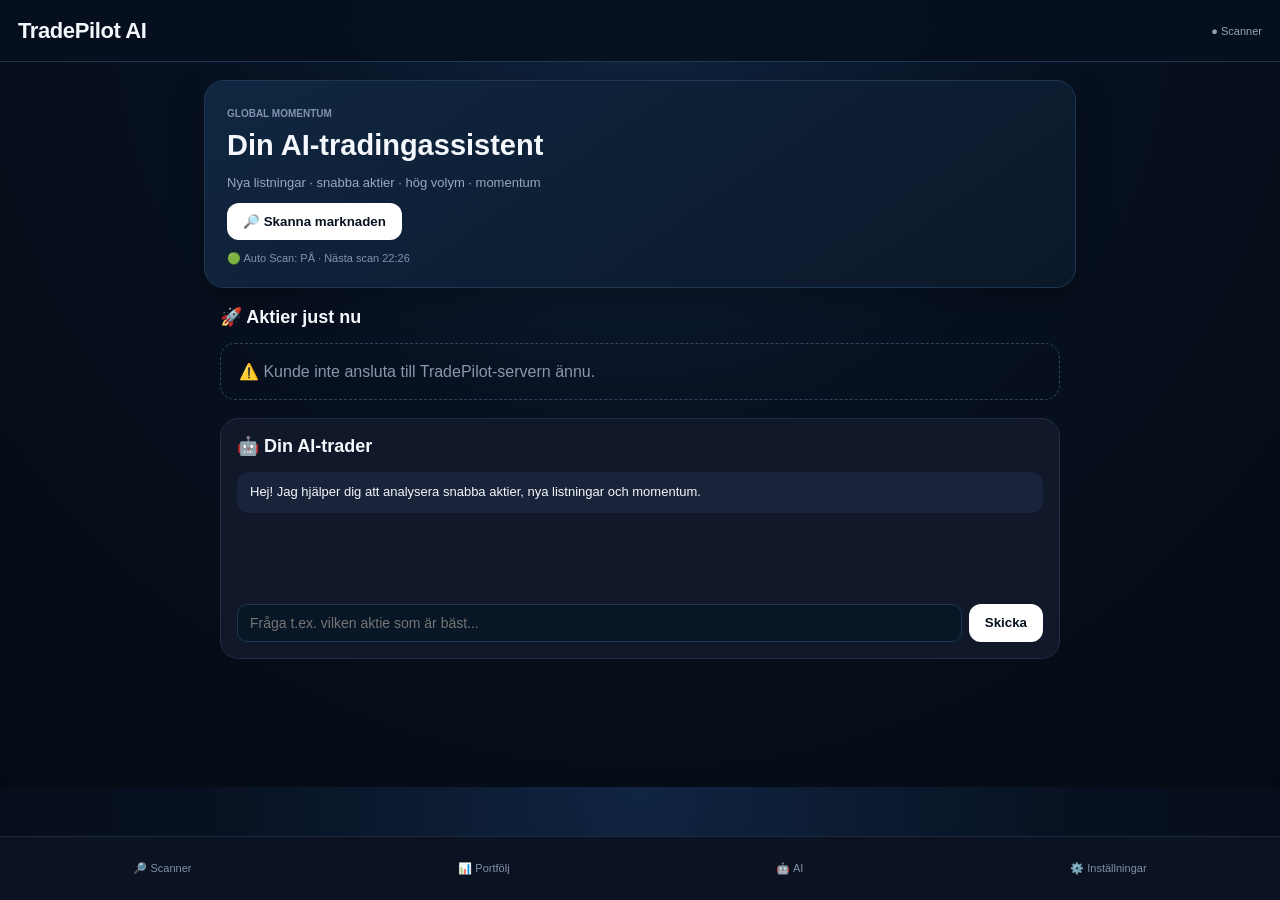
==== frontend/index.html @ dfb7c8f0 "Update index.html" ====
<!doctype html>
<html lang="sv">
<head>
<meta charset="utf-8">
<meta name="viewport" content="width=device-width,initial-scale=1">
<meta name="theme-color" content="#07101f">
<title>TradePilot AI</title>

<style>
*{box-sizing:border-box}

body{
 margin:0;
 background:#070b16;
 color:#eef2ff;
 font-family:-apple-system,BlinkMacSystemFont,"Segoe UI",sans-serif;
 padding-bottom:70px
}

header{
 height:62px;
 padding:0 18px;
 background:#0b1222;
 border-bottom:1px solid #1c2940;
 display:flex;
 justify-content:space-between;
 align-items:center;
 position:sticky;
 top:0;
 z-index:5
}

header b{font-size:20px}
.status{font-size:11px;color:#4ade80}

main{
 max-width:760px;
 margin:auto
}

.hero{
 margin:16px;
 padding:22px;
 border:1px solid #202d47;
 border-radius:20px;
 background:linear-gradient(135deg,#111b31,#0c1426)
}

.hero small{
 color:#8292b1;
 font-size:10px;
 font-weight:800
}

.hero h1{
 font-size:29px;
 margin:8px 0
}

.hero p{
 color:#9ba8bf;
 font-size:13px
}

button{
 border:0;
 border-radius:11px;
 padding:11px 15px;
 font-weight:800;
 cursor:pointer
}

.scan{
 background:white;
 color:#07101f
}

h2{
 font-size:18px;
 padding:0 16px
}

.card{
 margin:10px 16px;
 padding:16px;
 border:1px solid #202d47;
 border-radius:17px;
 background:#10182a
}

.top{
 display:flex;
 justify-content:space-between
}

.ticker{
 font-size:18px;
 font-weight:900
}

.company{
 color:#8290a8;
 font-size:11px;
 margin-top:3px
}

.gain{
 color:#4ade80;
 font-weight:900
}

.metrics{
 display:grid;
 grid-template-columns:repeat(3,1fr);
 gap:7px;
 margin-top:13px
}

.metric{
 background:#090f1d;
 padding:9px;
 border-radius:9px;
 font-size:11px
}

.metric small{
 display:block;
 color:#71809b;
 font-size:9px
}

.chat{
 margin:18px 16px;
 padding:16px;
 border:1px solid #202d47;
 border-radius:18px;
 background:#10182a
}

.chat h2{
 padding:0;
 margin-top:0
}

.messages{
 min-height:120px
}

.msg{
 padding:11px 13px;
 border-radius:12px;
 background:#19243a;
 margin:8px 0;
 font-size:13px;
 line-height:1.45
}

.user{
 background:#eef2ff;
 color:#07101f;
 margin-left:15%
}

form{
 display:flex;
 gap:7px;
 margin-top:12px
}

input{
 flex:1;
 min-width:0;
 background:#080f1d;
 border:1px solid #293650;
 color:white;
 border-radius:10px;
 padding:12px;
 font-size:14px
}

.send{
 background:white;
 color:#07101f
}

.empty{
 padding:18px;
 margin:0 16px;
 border:1px dashed #33425f;
 border-radius:15px;
 color:#8996ad
}

nav{
 position:fixed;
 bottom:0;
 left:0;
 right:0;
 height:64px;
 background:#0b1222;
 border-top:1px solid #1c2940;
 display:flex;
 justify-content:space-around;
 align-items:center;
 color:#8390a8;
 font-size:11px
}
/* ===== TradePilot AI – ny enkel design ===== */

:root{
  --bg:#07101f;
  --card:#0d1b2d;
  --card2:#10233a;
  --border:#1d3855;
  --text:#f4f7fb;
  --muted:#91a4ba;
  --green:#25d366;
  --yellow:#f5c542;
  --red:#ff5c5c;
  --blue:#4da3ff;
}

body{
  background:
    radial-gradient(circle at top,#102542 0,#07101f 45%,#050b14 100%);
  color:var(--text);
  font-family:-apple-system,BlinkMacSystemFont,"Segoe UI",sans-serif;
}

main{
  max-width:900px;
  padding:0 14px 40px;
}

header{
  background:rgba(7,16,31,.96);
  border-bottom:1px solid var(--border);
  backdrop-filter:blur(12px);
}

header b{
  font-size:22px;
  letter-spacing:-.4px;
}

.hero{
  background:linear-gradient(145deg,#102640,#0b1829);
  border:1px solid var(--border);
  border-radius:20px;
  padding:22px;
  margin:18px 0;
  box-shadow:0 12px 35px rgba(0,0,0,.25);
}

button{
  border:0;
  border-radius:12px;
  padding:11px 16px;
  font-weight:700;
  cursor:pointer;
}

button:hover{
  transform:translateY(-1px);
  filter:brightness(1.08);
}

.card,
.stock,
.result,
.item,
.scan-card{
  background:linear-gradient(145deg,var(--card),#091625);
  border:1px solid var(--border);
  border-radius:16px;
  padding:16px;
  margin:10px 0;
  box-shadow:0 8px 24px rgba(0,0,0,.18);
}

.grid{
  gap:12px;
}

.badge,
.signal{
  display:inline-flex;
  align-items:center;
  justify-content:center;
  border-radius:999px;
  padding:6px 11px;
  font-size:13px;
  font-weight:800;
}

.buy,
.signal.buy{
  color:#07150c;
  background:var(--green);
}

.wait,
.signal.wait{
  color:#211900;
  background:var(--yellow);
}

.avoid,
.signal.avoid{
  color:#fff;
  background:var(--red);
}

.price{
  font-size:25px;
  font-weight:800;
}

.muted,
.small,
.status{
  color:var(--muted);
}

input,
textarea,
select{
  background:#091625;
  color:var(--text);
  border:1px solid var(--border);
  border-radius:10px;
  padding:10px 12px;
}

table{
  width:100%;
  border-collapse:separate;
  border-spacing:0 7px;
}

td,th{
  padding:10px;
}

th{
  color:var(--muted);
  font-size:12px;
  text-transform:uppercase;
}

@media(max-width:600px){
  body{
    font-size:14px;
  }

  main{
    padding:0 10px 30px;
  }

  .hero{
    padding:16px;
    border-radius:16px;
  }

  .card,
  .stock,
  .result,
  .item,
  .scan-card{
    padding:13px;
  }

  header{
    padding-left:12px;
    padding-right:12px;
  }

  header b{
    font-size:18px;
  }

  button{
    width:auto;
    min-height:42px;
  }

  table{
    font-size:13px;
  }
}
</style>
</head>

<body>

<header>
 <b>TradePilot AI</b>
 <span class="status" id="status">● Scanner</span>
</header>

<main>

<section class="hero">

<small>GLOBAL MOMENTUM</small>

<h1>Din AI-tradingassistent</h1>

<p>
Nya listningar · snabba aktier · hög volym · momentum
</p>

<button class="scan" onclick="scan()">
 🔎 Skanna marknaden
</button>
 
<div id="autoScanStatus" style="margin-top:12px;font-size:11px;color:#8292b1">
🔄 Auto Scan: PÅ · Startar...
</div>
 
</section>

<h2>🚀 Aktier just nu</h2>

<div id="results">
 <div class="empty">
 Tryck på "Skanna marknaden" för att hämta aktuella kandidater.
 </div>
</div>

<section class="chat">

<h2>🤖 Din AI-trader</h2>

<div class="messages" id="messages">

<div class="msg">
Hej! Jag hjälper dig att analysera snabba aktier,
nya listningar och momentum.
</div>

</div>

<form onsubmit="sendMessage(event)">

<input
 id="input"
 placeholder="Fråga t.ex. vilken aktie som är bäst..."
>

<button class="send">
Skicka
</button>

</form>

</section>

</main>

<nav>
 <span>🔎 Scanner</span>
 <span>📊 Portfölj</span>
 <span>🤖 AI</span>
 <span>⚙️ Inställningar</span>
</nav>

<script>

const API =
 localStorage.getItem("tradepilot_api") ||
 "https://tradepilot-ai-uykw.onrender.com";

async function scan(){

 const results =
 document.getElementById("results");

 results.innerHTML =
 '<div class="empty">🔎 Skannar marknaden...</div>';

 try{

  const response =
   await fetch(API + "/api/scan");

  const data =
   await response.json();

  if(!data.results ||
     data.results.length === 0){

   results.innerHTML =
    '<div class="empty">' +
    'Inga aktier mellan +5 och +30 % hittades just nu.' +
    '</div>';

   return;
  }

  results.innerHTML =
   data.results.map(stock => `

   <article class="card">

    <div class="top">

     <div>

      <div class="ticker">
       ${stock.symbol}
      </div>

      <div class="company">
       Pris ${stock.price}
      </div>

     </div>

     <div class="gain">
      +${stock.change_pct}%
     </div>

    </div>

    <div class="metrics">

     <div class="metric">
      <small>VOLYM</small>
      ${stock.volume}
     </div>

     <div class="metric">
      <small>RÖRELSE</small>
      +${stock.change_pct}%
     </div>

     <div class="metric">
      <small>STATUS</small>
      MOMENTUM
     </div>

    </div>

   </article>

   `).join("");

 }catch(error){

  results.innerHTML =
   '<div class="empty">' +
   '⚠️ Kunde inte ansluta till TradePilot-servern ännu.' +
   '</div>';

 }

}


async function sendMessage(event){

 event.preventDefault();

 const input =
  document.getElementById("input");

 const text =
  input.value.trim();

 if(!text)return;

 const messages =
  document.getElementById("messages");

 messages.innerHTML +=
  `<div class="msg user">${text}</div>`;

 input.value="";

 try{

  const response =
   await fetch(API + "/api/chat",{

    method:"POST",

    headers:{
     "Content-Type":"application/json"
    },

    body:JSON.stringify({
     message:text
    })

   });

  const data =
   await response.json();

  messages.innerHTML +=
   `<div class="msg">${data.answer}</div>`;

 }catch(error){

  messages.innerHTML +=
   `<div class="msg">
    TradePilot-servern är inte ansluten ännu.
   </div>`;

 }

}
 // Automatisk scanning var 3:e minut
let autoScanning = false;

async function autoScan() {
    if (autoScanning) return;

    autoScanning = true;

    const status = document.getElementById("autoScanStatus");

    if (status) {
        status.textContent = "🔄 Auto Scan: skannar...";
    }

    try {
        await scan();

        const nextScan =
            new Date(Date.now() + 180000);

        if (status) {
            status.textContent =
                "🟢 Auto Scan: PÅ · Nästa scan " +
                nextScan.toLocaleTimeString("sv-SE", {
                    hour: "2-digit",
                    minute: "2-digit"
                });
        }

    } catch (error) {
        if (status) {
            status.textContent =
                "⚠️ Auto Scan kunde inte genomföras";
        }
    } finally {
        autoScanning = false;
    }
}

// Starta direkt när appen öppnas
autoScan();

// Kör sedan var 3:e minut
setInterval(autoScan, 180000);

</script>

</body>
</html>
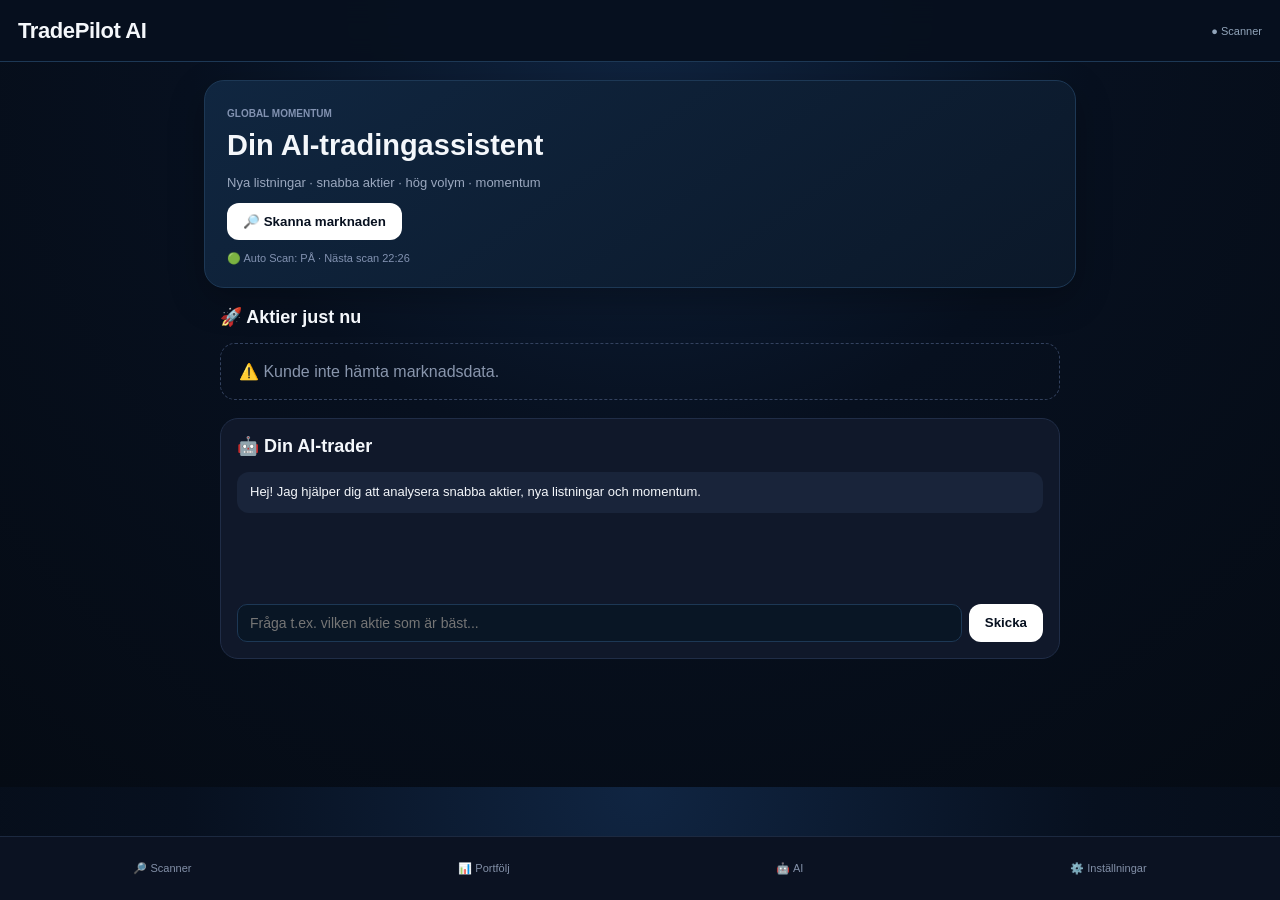
==== commit 1b868cf7: "Update index.html" ====
--- a/frontend/index.html
+++ b/frontend/index.html
@@ -470,93 +470,121 @@
 const API =
  localStorage.getItem("tradepilot_api") ||
  "https://tradepilot-ai-uykw.onrender.com";
-
+ 
 async function scan(){
-
- const results =
- document.getElementById("results");
-
- results.innerHTML =
- '<div class="empty">🔎 Skannar marknaden...</div>';
-
- try{
-
-  const response =
-   await fetch(API + "/api/scan");
-
-  const data =
-   await response.json();
-
-  if(!data.results ||
-     data.results.length === 0){
-
-   results.innerHTML =
-    '<div class="empty">' +
-    'Inga aktier mellan +5 och +30 % hittades just nu.' +
-    '</div>';
-
-   return;
-  }
+  const results = document.getElementById("results");
 
   results.innerHTML =
-   data.results.map(stock => `
-
-   <article class="card">
-
-    <div class="top">
-
-     <div>
-
-      <div class="ticker">
-       ${stock.symbol}
-      </div>
-
-      <div class="company">
-       Pris ${stock.price}
-      </div>
-
-     </div>
-
-     <div class="gain">
-      +${stock.change_pct}%
-     </div>
-
-    </div>
-
-    <div class="metrics">
-
-     <div class="metric">
-      <small>VOLYM</small>
-      ${stock.volume}
-     </div>
-
-     <div class="metric">
-      <small>RÖRELSE</small>
-      +${stock.change_pct}%
-     </div>
-
-     <div class="metric">
-      <small>STATUS</small>
-      MOMENTUM
-     </div>
-
-    </div>
-
-   </article>
-
-   `).join("");
-
- }catch(error){
-
-  results.innerHTML =
-   '<div class="empty">' +
-   '⚠️ Kunde inte ansluta till TradePilot-servern ännu.' +
-   '</div>';
-
- }
-
-}
-
+    '<div class="empty">🔎 Skannar marknaden...</div>';
+
+  try{
+    const response = await fetch(API + "/api/scan");
+    const data = await response.json();
+
+    if(!data.results || data.results.length === 0){
+      results.innerHTML =
+        '<div class="empty">📊 Inga tydliga kandidater hittades just nu.</div>';
+      return;
+    }
+
+    results.innerHTML = data.results.map(stock => {
+
+      const score = Number(stock.score || 0);
+      const price = Number(stock.price || 0);
+      const change = Number(stock.change_pct || 0);
+      const volume = Number(stock.volume || 0);
+
+      const signal = stock.signal || "AVVAKTA";
+
+      let signalClass = "wait";
+      let signalIcon = "🟡";
+
+      if(signal === "KÖP"){
+        signalClass = "buy";
+        signalIcon = "🟢";
+      }else if(signal === "UNDVIK"){
+        signalClass = "avoid";
+        signalIcon = "🔴";
+      }
+
+      const low = stock.buy_zone?.low;
+      const high = stock.buy_zone?.high;
+      const target = stock.target;
+      const stop = stock.stop_loss;
+
+      return `
+        <article class="stock-card">
+
+          <div class="stock-header">
+            <div>
+              <div class="ticker">${stock.symbol}</div>
+              <div class="stock-price">
+                ${price.toFixed(2)} $
+              </div>
+            </div>
+
+            <div class="signal ${signalClass}">
+              ${signalIcon} ${signal}
+            </div>
+          </div>
+
+          <div class="score-row">
+            <span>AI Score</span>
+            <strong>${score}/100</strong>
+          </div>
+
+          <div class="change-row">
+            <span>Förändring</span>
+            <strong class="${change >= 0 ? "positive" : "negative"}">
+              ${change >= 0 ? "+" : ""}${change.toFixed(2)}%
+            </strong>
+          </div>
+
+          <div class="stock-details">
+
+            <div>
+              <small>📈 Volym</small>
+              <strong>${volume.toLocaleString("sv-SE")}</strong>
+            </div>
+
+            <div>
+              <small>🟢 Köpzon</small>
+              <strong>
+                ${low != null && high != null
+                  ? `${Number(low).toFixed(2)} – ${Number(high).toFixed(2)} $`
+                  : "–"}
+              </strong>
+            </div>
+
+            <div>
+              <small>🎯 Target</small>
+              <strong>
+                ${target != null ? Number(target).toFixed(2) + " $" : "–"}
+              </strong>
+            </div>
+
+            <div>
+              <small>🛑 Stop-loss</small>
+              <strong>
+                ${stop != null ? Number(stop).toFixed(2) + " $" : "–"}
+              </strong>
+            </div>
+
+          </div>
+          
+        </article>
+      `;
+
+    }).join("");
+
+  }catch(error){
+
+    results.innerHTML =
+      '<div class="empty">⚠️ Kunde inte hämta marknadsdata.</div>';
+
+    console.error(error);
+  }
+}
 
 async function sendMessage(event){
 
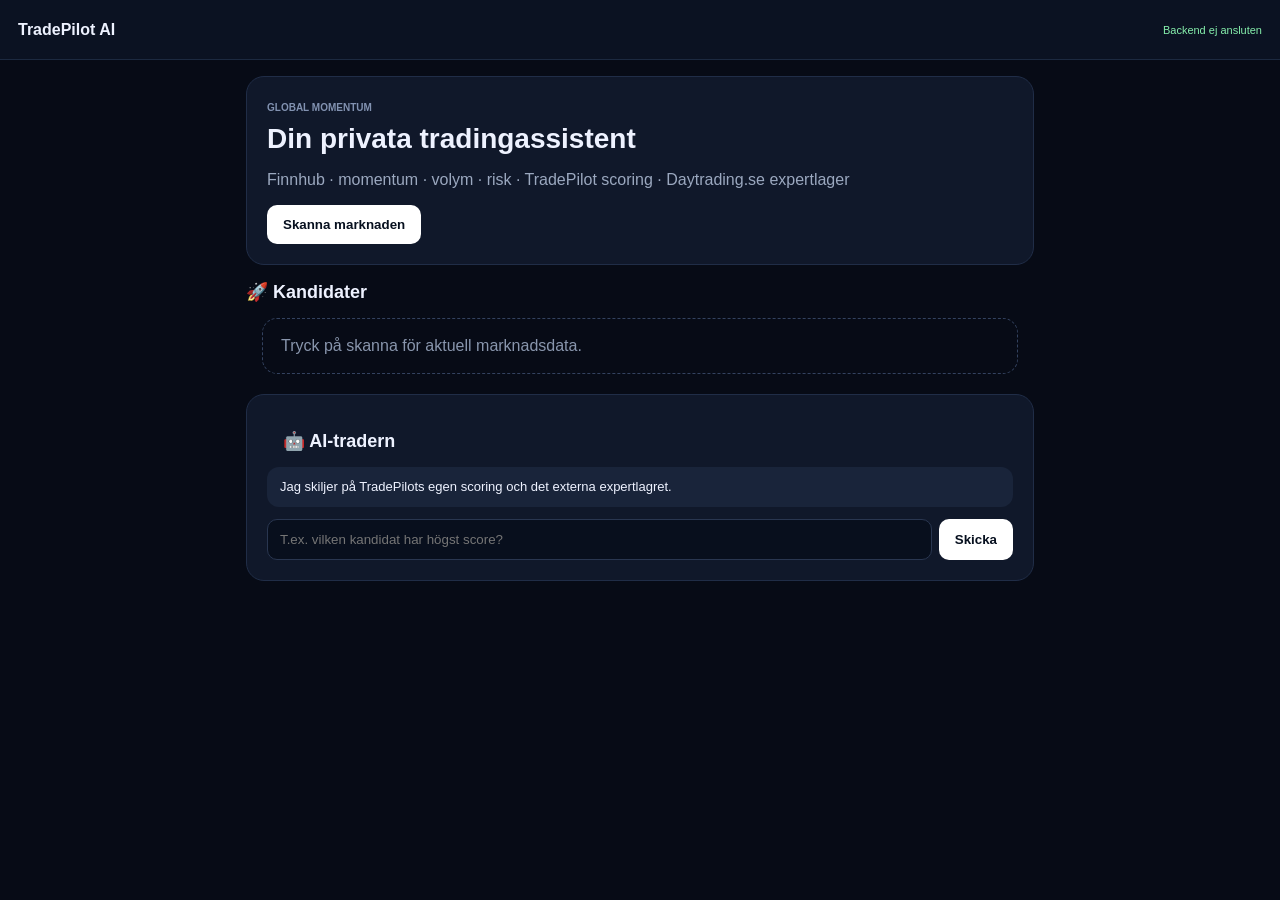
==== commit c5470519: "Add files via upload" ====
--- a/frontend/index.html
+++ b/frontend/index.html
@@ -3,688 +3,36 @@
 <head>
 <meta charset="utf-8">
 <meta name="viewport" content="width=device-width,initial-scale=1">
-<meta name="theme-color" content="#07101f">
 <title>TradePilot AI</title>
-
-<style>
-*{box-sizing:border-box}
-
-body{
- margin:0;
- background:#070b16;
- color:#eef2ff;
- font-family:-apple-system,BlinkMacSystemFont,"Segoe UI",sans-serif;
- padding-bottom:70px
-}
-
-header{
- height:62px;
- padding:0 18px;
- background:#0b1222;
- border-bottom:1px solid #1c2940;
- display:flex;
- justify-content:space-between;
- align-items:center;
- position:sticky;
- top:0;
- z-index:5
-}
-
-header b{font-size:20px}
-.status{font-size:11px;color:#4ade80}
-
-main{
- max-width:760px;
- margin:auto
-}
-
-.hero{
- margin:16px;
- padding:22px;
- border:1px solid #202d47;
- border-radius:20px;
- background:linear-gradient(135deg,#111b31,#0c1426)
-}
-
-.hero small{
- color:#8292b1;
- font-size:10px;
- font-weight:800
-}
-
-.hero h1{
- font-size:29px;
- margin:8px 0
-}
-
-.hero p{
- color:#9ba8bf;
- font-size:13px
-}
-
-button{
- border:0;
- border-radius:11px;
- padding:11px 15px;
- font-weight:800;
- cursor:pointer
-}
-
-.scan{
- background:white;
- color:#07101f
-}
-
-h2{
- font-size:18px;
- padding:0 16px
-}
-
-.card{
- margin:10px 16px;
- padding:16px;
- border:1px solid #202d47;
- border-radius:17px;
- background:#10182a
-}
-
-.top{
- display:flex;
- justify-content:space-between
-}
-
-.ticker{
- font-size:18px;
- font-weight:900
-}
-
-.company{
- color:#8290a8;
- font-size:11px;
- margin-top:3px
-}
-
-.gain{
- color:#4ade80;
- font-weight:900
-}
-
-.metrics{
- display:grid;
- grid-template-columns:repeat(3,1fr);
- gap:7px;
- margin-top:13px
-}
-
-.metric{
- background:#090f1d;
- padding:9px;
- border-radius:9px;
- font-size:11px
-}
-
-.metric small{
- display:block;
- color:#71809b;
- font-size:9px
-}
-
-.chat{
- margin:18px 16px;
- padding:16px;
- border:1px solid #202d47;
- border-radius:18px;
- background:#10182a
-}
-
-.chat h2{
- padding:0;
- margin-top:0
-}
-
-.messages{
- min-height:120px
-}
-
-.msg{
- padding:11px 13px;
- border-radius:12px;
- background:#19243a;
- margin:8px 0;
- font-size:13px;
- line-height:1.45
-}
-
-.user{
- background:#eef2ff;
- color:#07101f;
- margin-left:15%
-}
-
-form{
- display:flex;
- gap:7px;
- margin-top:12px
-}
-
-input{
- flex:1;
- min-width:0;
- background:#080f1d;
- border:1px solid #293650;
- color:white;
- border-radius:10px;
- padding:12px;
- font-size:14px
-}
-
-.send{
- background:white;
- color:#07101f
-}
-
-.empty{
- padding:18px;
- margin:0 16px;
- border:1px dashed #33425f;
- border-radius:15px;
- color:#8996ad
-}
-
-nav{
- position:fixed;
- bottom:0;
- left:0;
- right:0;
- height:64px;
- background:#0b1222;
- border-top:1px solid #1c2940;
- display:flex;
- justify-content:space-around;
- align-items:center;
- color:#8390a8;
- font-size:11px
-}
-/* ===== TradePilot AI – ny enkel design ===== */
-
-:root{
-  --bg:#07101f;
-  --card:#0d1b2d;
-  --card2:#10233a;
-  --border:#1d3855;
-  --text:#f4f7fb;
-  --muted:#91a4ba;
-  --green:#25d366;
-  --yellow:#f5c542;
-  --red:#ff5c5c;
-  --blue:#4da3ff;
-}
-
-body{
-  background:
-    radial-gradient(circle at top,#102542 0,#07101f 45%,#050b14 100%);
-  color:var(--text);
-  font-family:-apple-system,BlinkMacSystemFont,"Segoe UI",sans-serif;
-}
-
-main{
-  max-width:900px;
-  padding:0 14px 40px;
-}
-
-header{
-  background:rgba(7,16,31,.96);
-  border-bottom:1px solid var(--border);
-  backdrop-filter:blur(12px);
-}
-
-header b{
-  font-size:22px;
-  letter-spacing:-.4px;
-}
-
-.hero{
-  background:linear-gradient(145deg,#102640,#0b1829);
-  border:1px solid var(--border);
-  border-radius:20px;
-  padding:22px;
-  margin:18px 0;
-  box-shadow:0 12px 35px rgba(0,0,0,.25);
-}
-
-button{
-  border:0;
-  border-radius:12px;
-  padding:11px 16px;
-  font-weight:700;
-  cursor:pointer;
-}
-
-button:hover{
-  transform:translateY(-1px);
-  filter:brightness(1.08);
-}
-
-.card,
-.stock,
-.result,
-.item,
-.scan-card{
-  background:linear-gradient(145deg,var(--card),#091625);
-  border:1px solid var(--border);
-  border-radius:16px;
-  padding:16px;
-  margin:10px 0;
-  box-shadow:0 8px 24px rgba(0,0,0,.18);
-}
-
-.grid{
-  gap:12px;
-}
-
-.badge,
-.signal{
-  display:inline-flex;
-  align-items:center;
-  justify-content:center;
-  border-radius:999px;
-  padding:6px 11px;
-  font-size:13px;
-  font-weight:800;
-}
-
-.buy,
-.signal.buy{
-  color:#07150c;
-  background:var(--green);
-}
-
-.wait,
-.signal.wait{
-  color:#211900;
-  background:var(--yellow);
-}
-
-.avoid,
-.signal.avoid{
-  color:#fff;
-  background:var(--red);
-}
-
-.price{
-  font-size:25px;
-  font-weight:800;
-}
-
-.muted,
-.small,
-.status{
-  color:var(--muted);
-}
-
-input,
-textarea,
-select{
-  background:#091625;
-  color:var(--text);
-  border:1px solid var(--border);
-  border-radius:10px;
-  padding:10px 12px;
-}
-
-table{
-  width:100%;
-  border-collapse:separate;
-  border-spacing:0 7px;
-}
-
-td,th{
-  padding:10px;
-}
-
-th{
-  color:var(--muted);
-  font-size:12px;
-  text-transform:uppercase;
-}
-
-@media(max-width:600px){
-  body{
-    font-size:14px;
-  }
-
-  main{
-    padding:0 10px 30px;
-  }
-
-  .hero{
-    padding:16px;
-    border-radius:16px;
-  }
-
-  .card,
-  .stock,
-  .result,
-  .item,
-  .scan-card{
-    padding:13px;
-  }
-
-  header{
-    padding-left:12px;
-    padding-right:12px;
-  }
-
-  header b{
-    font-size:18px;
-  }
-
-  button{
-    width:auto;
-    min-height:42px;
-  }
-
-  table{
-    font-size:13px;
-  }
-}
-</style>
+<link rel="stylesheet" href="style.css">
 </head>
-
 <body>
-
 <header>
- <b>TradePilot AI</b>
- <span class="status" id="status">● Scanner</span>
+  <b>TradePilot AI</b>
+  <span id="status">Kontrollerar...</span>
 </header>
-
 <main>
-
 <section class="hero">
-
-<small>GLOBAL MOMENTUM</small>
-
-<h1>Din AI-tradingassistent</h1>
-
-<p>
-Nya listningar · snabba aktier · hög volym · momentum
-</p>
-
-<button class="scan" onclick="scan()">
- 🔎 Skanna marknaden
-</button>
- 
-<div id="autoScanStatus" style="margin-top:12px;font-size:11px;color:#8292b1">
-🔄 Auto Scan: PÅ · Startar...
-</div>
- 
+  <small>GLOBAL MOMENTUM</small>
+  <h1>Din privata tradingassistent</h1>
+  <p>Finnhub · momentum · volym · risk · TradePilot scoring · Daytrading.se expertlager</p>
+  <button id="scan">Skanna marknaden</button>
 </section>
-
-<h2>🚀 Aktier just nu</h2>
-
-<div id="results">
- <div class="empty">
- Tryck på "Skanna marknaden" för att hämta aktuella kandidater.
- </div>
-</div>
-
+<section>
+  <h2>🚀 Kandidater</h2>
+  <div id="results" class="cards">
+    <div class="empty">Tryck på skanna för aktuell marknadsdata.</div>
+  </div>
+</section>
 <section class="chat">
-
-<h2>🤖 Din AI-trader</h2>
-
-<div class="messages" id="messages">
-
-<div class="msg">
-Hej! Jag hjälper dig att analysera snabba aktier,
-nya listningar och momentum.
-</div>
-
-</div>
-
-<form onsubmit="sendMessage(event)">
-
-<input
- id="input"
- placeholder="Fråga t.ex. vilken aktie som är bäst..."
->
-
-<button class="send">
-Skicka
-</button>
-
-</form>
-
+  <h2>🤖 AI-tradern</h2>
+  <div id="messages"><div class="msg ai">Jag skiljer på TradePilots egen scoring och det externa expertlagret.</div></div>
+  <form id="form">
+    <input id="input" placeholder="T.ex. vilken kandidat har högst score?">
+    <button>Skicka</button>
+  </form>
 </section>
-
 </main>
-
-<nav>
- <span>🔎 Scanner</span>
- <span>📊 Portfölj</span>
- <span>🤖 AI</span>
- <span>⚙️ Inställningar</span>
-</nav>
-
-<script>
-
-const API =
- localStorage.getItem("tradepilot_api") ||
- "https://tradepilot-ai-uykw.onrender.com";
- 
-async function scan(){
-  const results = document.getElementById("results");
-
-  results.innerHTML =
-    '<div class="empty">🔎 Skannar marknaden...</div>';
-
-  try{
-    const response = await fetch(API + "/api/scan");
-    const data = await response.json();
-
-    if(!data.results || data.results.length === 0){
-      results.innerHTML =
-        '<div class="empty">📊 Inga tydliga kandidater hittades just nu.</div>';
-      return;
-    }
-
-    results.innerHTML = data.results.map(stock => {
-
-      const score = Number(stock.score || 0);
-      const price = Number(stock.price || 0);
-      const change = Number(stock.change_pct || 0);
-      const volume = Number(stock.volume || 0);
-
-      const signal = stock.signal || "AVVAKTA";
-
-      let signalClass = "wait";
-      let signalIcon = "🟡";
-
-      if(signal === "KÖP"){
-        signalClass = "buy";
-        signalIcon = "🟢";
-      }else if(signal === "UNDVIK"){
-        signalClass = "avoid";
-        signalIcon = "🔴";
-      }
-
-      const low = stock.buy_zone?.low;
-      const high = stock.buy_zone?.high;
-      const target = stock.target;
-      const stop = stock.stop_loss;
-
-      return `
-        <article class="stock-card">
-
-          <div class="stock-header">
-            <div>
-              <div class="ticker">${stock.symbol}</div>
-              <div class="stock-price">
-                ${price.toFixed(2)} $
-              </div>
-            </div>
-
-            <div class="signal ${signalClass}">
-              ${signalIcon} ${signal}
-            </div>
-          </div>
-
-          <div class="score-row">
-            <span>AI Score</span>
-            <strong>${score}/100</strong>
-          </div>
-
-          <div class="change-row">
-            <span>Förändring</span>
-            <strong class="${change >= 0 ? "positive" : "negative"}">
-              ${change >= 0 ? "+" : ""}${change.toFixed(2)}%
-            </strong>
-          </div>
-
-          <div class="stock-details">
-
-            <div>
-              <small>📈 Volym</small>
-              <strong>${volume.toLocaleString("sv-SE")}</strong>
-            </div>
-
-            <div>
-              <small>🟢 Köpzon</small>
-              <strong>
-                ${low != null && high != null
-                  ? `${Number(low).toFixed(2)} – ${Number(high).toFixed(2)} $`
-                  : "–"}
-              </strong>
-            </div>
-
-            <div>
-              <small>🎯 Target</small>
-              <strong>
-                ${target != null ? Number(target).toFixed(2) + " $" : "–"}
-              </strong>
-            </div>
-
-            <div>
-              <small>🛑 Stop-loss</small>
-              <strong>
-                ${stop != null ? Number(stop).toFixed(2) + " $" : "–"}
-              </strong>
-            </div>
-
-          </div>
-          
-        </article>
-      `;
-
-    }).join("");
-
-  }catch(error){
-
-    results.innerHTML =
-      '<div class="empty">⚠️ Kunde inte hämta marknadsdata.</div>';
-
-    console.error(error);
-  }
-}
-
-async function sendMessage(event){
-
- event.preventDefault();
-
- const input =
-  document.getElementById("input");
-
- const text =
-  input.value.trim();
-
- if(!text)return;
-
- const messages =
-  document.getElementById("messages");
-
- messages.innerHTML +=
-  `<div class="msg user">${text}</div>`;
-
- input.value="";
-
- try{
-
-  const response =
-   await fetch(API + "/api/chat",{
-
-    method:"POST",
-
-    headers:{
-     "Content-Type":"application/json"
-    },
-
-    body:JSON.stringify({
-     message:text
-    })
-
-   });
-
-  const data =
-   await response.json();
-
-  messages.innerHTML +=
-   `<div class="msg">${data.answer}</div>`;
-
- }catch(error){
-
-  messages.innerHTML +=
-   `<div class="msg">
-    TradePilot-servern är inte ansluten ännu.
-   </div>`;
-
- }
-
-}
- // Automatisk scanning var 3:e minut
-let autoScanning = false;
-
-async function autoScan() {
-    if (autoScanning) return;
-
-    autoScanning = true;
-
-    const status = document.getElementById("autoScanStatus");
-
-    if (status) {
-        status.textContent = "🔄 Auto Scan: skannar...";
-    }
-
-    try {
-        await scan();
-
-        const nextScan =
-            new Date(Date.now() + 180000);
-
-        if (status) {
-            status.textContent =
-                "🟢 Auto Scan: PÅ · Nästa scan " +
-                nextScan.toLocaleTimeString("sv-SE", {
-                    hour: "2-digit",
-                    minute: "2-digit"
-                });
-        }
-
-    } catch (error) {
-        if (status) {
-            status.textContent =
-                "⚠️ Auto Scan kunde inte genomföras";
-        }
-    } finally {
-        autoScanning = false;
-    }
-}
-
-// Starta direkt när appen öppnas
-autoScan();
-
-// Kör sedan var 3:e minut
-setInterval(autoScan, 180000);
-
-</script>
-
+<script src="app.js"></script>
 </body>
 </html>
--- a/frontend/style.css
+++ b/frontend/style.css
@@ -0,0 +1,31 @@
+*{box-sizing:border-box}
+body{margin:0;background:#070b16;color:#eef2ff;font-family:-apple-system,BlinkMacSystemFont,"Segoe UI",sans-serif;padding-bottom:40px}
+header{height:60px;padding:0 18px;background:#0b1222;border-bottom:1px solid #1c2940;display:flex;justify-content:space-between;align-items:center}
+header span{font-size:11px;color:#86efac}
+main{max-width:820px;margin:auto}
+.hero,.chat,.card{margin:16px;padding:20px;border:1px solid #202d47;border-radius:18px;background:#10182a}
+.hero small{color:#8292b1;font-weight:800;font-size:10px}
+.hero h1{font-size:28px;margin:8px 0}
+.hero p{color:#9ba8bf}
+button{border:0;border-radius:10px;padding:12px 16px;font-weight:800}
+.hero button,.chat button{background:#fff;color:#07101f}
+.cards{padding:0 16px}
+.card{margin:10px 0}
+.top{display:flex;justify-content:space-between;gap:10px}
+.ticker{font-size:18px;font-weight:900}
+.gain{font-weight:900}
+.muted{color:#8794ac;font-size:11px;margin-top:3px}
+.metrics{display:flex;gap:8px;margin-top:12px}
+.metric{background:#0a1120;border-radius:8px;padding:8px;flex:1;font-size:11px}
+.metric small{display:block;color:#71809b;margin-bottom:4px}
+.expert{margin-top:10px;padding:10px;background:#0a1120;border-radius:10px;font-size:11px;display:flex;gap:12px;flex-wrap:wrap}
+.expert b{width:100%}
+.expert span{color:#9ba8bf}
+.chat{margin-top:20px}
+.msg{padding:11px 13px;border-radius:12px;background:#19243a;margin:8px 0;font-size:13px;line-height:1.4}
+.msg.user{background:#eef2ff;color:#07101f;margin-left:15%}
+.chat form{display:flex;gap:7px;margin-top:12px}
+.chat input{flex:1;min-width:0;background:#080f1d;border:1px solid #293650;color:white;border-radius:10px;padding:12px}
+.empty{margin:0 16px;padding:18px;border:1px dashed #33425f;border-radius:15px;color:#8996ad}
+h2{padding:0 16px;font-size:18px}
+@media(max-width:600px){.metrics{flex-direction:column}.hero,.chat,.card{padding:15px}}
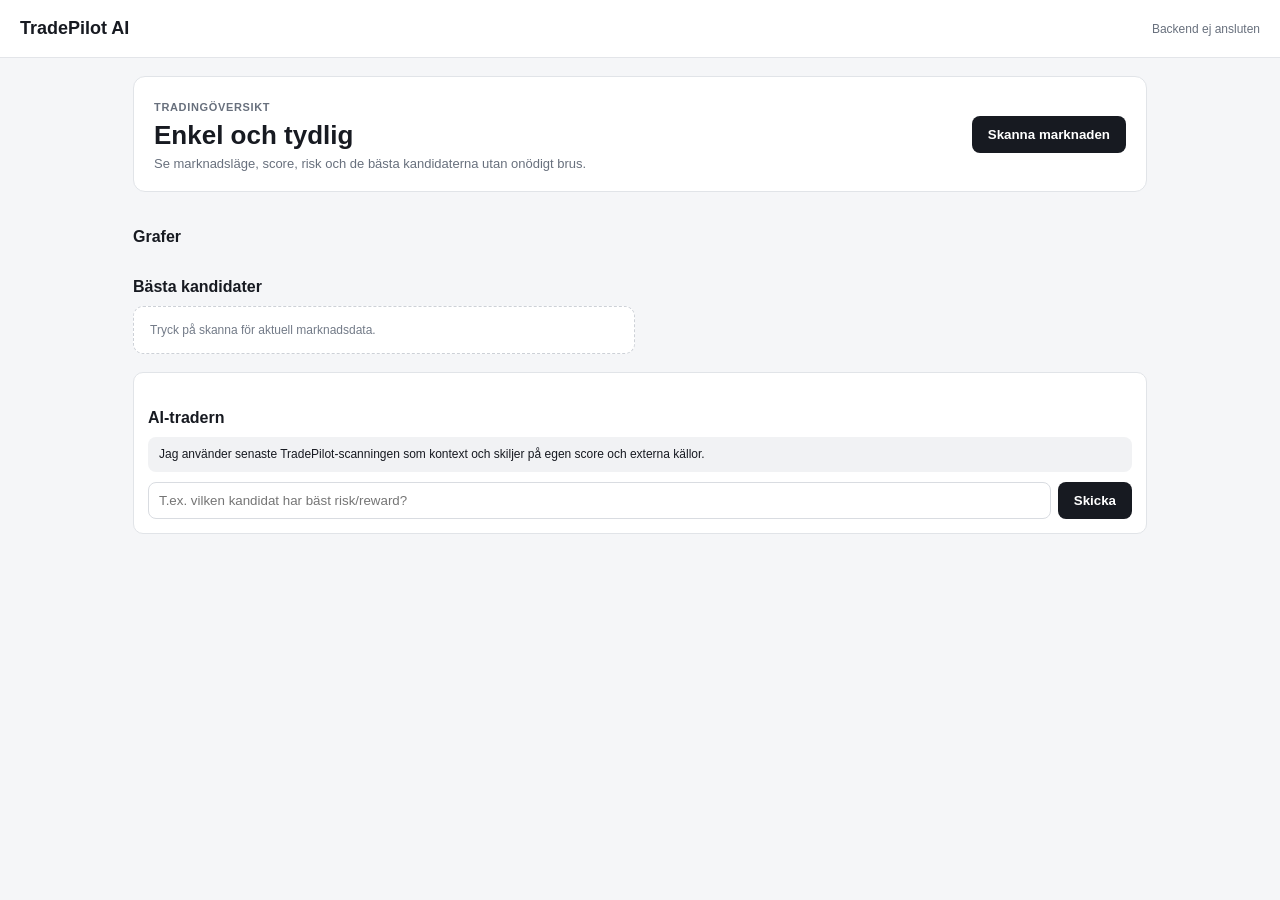
==== commit 15001f8e: "Update simple frontend" ====
--- a/frontend/index.html
+++ b/frontend/index.html
@@ -1,38 +1 @@
-<!doctype html>
-<html lang="sv">
-<head>
-<meta charset="utf-8">
-<meta name="viewport" content="width=device-width,initial-scale=1">
-<title>TradePilot AI</title>
-<link rel="stylesheet" href="style.css">
-</head>
-<body>
-<header>
-  <b>TradePilot AI</b>
-  <span id="status">Kontrollerar...</span>
-</header>
-<main>
-<section class="hero">
-  <small>GLOBAL MOMENTUM</small>
-  <h1>Din privata tradingassistent</h1>
-  <p>Finnhub · momentum · volym · risk · TradePilot scoring · Daytrading.se expertlager</p>
-  <button id="scan">Skanna marknaden</button>
-</section>
-<section>
-  <h2>🚀 Kandidater</h2>
-  <div id="results" class="cards">
-    <div class="empty">Tryck på skanna för aktuell marknadsdata.</div>
-  </div>
-</section>
-<section class="chat">
-  <h2>🤖 AI-tradern</h2>
-  <div id="messages"><div class="msg ai">Jag skiljer på TradePilots egen scoring och det externa expertlagret.</div></div>
-  <form id="form">
-    <input id="input" placeholder="T.ex. vilken kandidat har högst score?">
-    <button>Skicka</button>
-  </form>
-</section>
-</main>
-<script src="app.js"></script>
-</body>
-</html>
+<!doctype html><html lang="sv"><head><meta charset="utf-8"><meta name="viewport" content="width=device-width,initial-scale=1"><title>TradePilot AI</title><link rel="stylesheet" href="style.css"></head><body><header><b>TradePilot AI</b><span id="status">Kontrollerar...</span></header><main><section class="hero"><div><small>TRADINGÖVERSIKT</small><h1>Enkel och tydlig</h1><p>Se marknadsläge, score, risk och de bästa kandidaterna utan onödigt brus.</p></div><button id="scan">Skanna marknaden</button></section><div id="summary" class="summary"></div><section><h2>Grafer</h2><div id="charts" class="charts"></div></section><section><h2>Bästa kandidater</h2><div id="results" class="cards"><div class="empty">Tryck på skanna för aktuell marknadsdata.</div></div></section><section class="chat"><h2>AI-tradern</h2><div id="messages"><div class="msg ai">Jag använder senaste TradePilot-scanningen som kontext och skiljer på egen score och externa källor.</div></div><form id="form"><input id="input" placeholder="T.ex. vilken kandidat har bäst risk/reward?"><button>Skicka</button></form></section></main><script src="app.js"></script></body></html>
--- a/frontend/style.css
+++ b/frontend/style.css
@@ -1,31 +1,25 @@
 *{box-sizing:border-box}
-body{margin:0;background:#070b16;color:#eef2ff;font-family:-apple-system,BlinkMacSystemFont,"Segoe UI",sans-serif;padding-bottom:40px}
-header{height:60px;padding:0 18px;background:#0b1222;border-bottom:1px solid #1c2940;display:flex;justify-content:space-between;align-items:center}
-header span{font-size:11px;color:#86efac}
-main{max-width:820px;margin:auto}
-.hero,.chat,.card{margin:16px;padding:20px;border:1px solid #202d47;border-radius:18px;background:#10182a}
-.hero small{color:#8292b1;font-weight:800;font-size:10px}
-.hero h1{font-size:28px;margin:8px 0}
-.hero p{color:#9ba8bf}
-button{border:0;border-radius:10px;padding:12px 16px;font-weight:800}
-.hero button,.chat button{background:#fff;color:#07101f}
-.cards{padding:0 16px}
-.card{margin:10px 0}
-.top{display:flex;justify-content:space-between;gap:10px}
-.ticker{font-size:18px;font-weight:900}
-.gain{font-weight:900}
-.muted{color:#8794ac;font-size:11px;margin-top:3px}
-.metrics{display:flex;gap:8px;margin-top:12px}
-.metric{background:#0a1120;border-radius:8px;padding:8px;flex:1;font-size:11px}
-.metric small{display:block;color:#71809b;margin-bottom:4px}
-.expert{margin-top:10px;padding:10px;background:#0a1120;border-radius:10px;font-size:11px;display:flex;gap:12px;flex-wrap:wrap}
-.expert b{width:100%}
-.expert span{color:#9ba8bf}
-.chat{margin-top:20px}
-.msg{padding:11px 13px;border-radius:12px;background:#19243a;margin:8px 0;font-size:13px;line-height:1.4}
-.msg.user{background:#eef2ff;color:#07101f;margin-left:15%}
-.chat form{display:flex;gap:7px;margin-top:12px}
-.chat input{flex:1;min-width:0;background:#080f1d;border:1px solid #293650;color:white;border-radius:10px;padding:12px}
-.empty{margin:0 16px;padding:18px;border:1px dashed #33425f;border-radius:15px;color:#8996ad}
-h2{padding:0 16px;font-size:18px}
-@media(max-width:600px){.metrics{flex-direction:column}.hero,.chat,.card{padding:15px}}
+body{margin:0;background:#f5f6f8;color:#171a21;font-family:-apple-system,BlinkMacSystemFont,"Segoe UI",Arial,sans-serif}
+header{height:58px;padding:0 20px;background:#fff;border-bottom:1px solid #e3e5e9;display:flex;align-items:center;justify-content:space-between;position:sticky;top:0;z-index:5}
+header b{font-size:18px} header span{font-size:12px;color:#68707d}
+main{max-width:1050px;margin:auto;padding:18px}
+.hero{background:#fff;border:1px solid #e1e4e8;border-radius:12px;padding:20px;display:flex;align-items:center;justify-content:space-between;gap:20px}
+.hero small{color:#68707d;font-size:11px;font-weight:700;letter-spacing:.06em}.hero h1{font-size:26px;margin:5px 0}.hero p{margin:0;color:#68707d;font-size:13px}
+button{border:0;border-radius:8px;padding:11px 16px;background:#171a21;color:#fff;font-weight:700;cursor:pointer}
+h2{font-size:16px;margin:22px 0 10px}
+.summary{display:grid;grid-template-columns:repeat(4,1fr);gap:10px;margin-top:14px}
+.stat,.chart-card,.card,.chat{background:#fff;border:1px solid #e1e4e8;border-radius:10px}
+.stat{padding:12px}.stat small{display:block;color:#737b88;font-size:10px;margin-bottom:5px}.stat b{font-size:18px}
+.charts{display:grid;grid-template-columns:1fr 1fr;gap:12px}.chart-card{padding:14px}.chart-title{font-size:13px;font-weight:700;margin-bottom:12px}
+.bars{display:flex;flex-direction:column;gap:9px}.bar-row{display:grid;grid-template-columns:55px 1fr 35px;align-items:center;gap:8px;font-size:11px}
+.bar-bg{height:8px;background:#eceef1;border-radius:5px;overflow:hidden}.bar-fill{height:100%;background:#171a21;border-radius:5px}
+.cards{display:grid;grid-template-columns:repeat(2,1fr);gap:10px}.card{padding:14px}
+.top{display:flex;justify-content:space-between;gap:10px}.ticker{font-size:17px;font-weight:800}.gain{font-weight:800}
+.muted{color:#737b88;font-size:11px;margin-top:3px}
+.metrics{display:grid;grid-template-columns:repeat(4,1fr);gap:7px;margin-top:11px}.metric{background:#f5f6f8;border-radius:7px;padding:8px;font-size:12px}.metric small{display:block;color:#737b88;font-size:9px;margin-bottom:4px}
+.scoreline{margin-top:10px}.scoreline-head{display:flex;justify-content:space-between;font-size:10px;color:#737b88;margin-bottom:4px}.scorebg{height:7px;background:#e8eaed;border-radius:5px;overflow:hidden}.scorefill{height:100%;background:#171a21;border-radius:5px}
+.expert{margin-top:10px;padding:9px;background:#f5f6f8;border-radius:7px;font-size:10px;display:flex;gap:10px;flex-wrap:wrap}.expert b{width:100%}.expert span{color:#68707d}
+.chat{margin-top:18px;padding:14px}.msg{padding:9px 11px;border-radius:8px;background:#f1f2f4;margin:7px 0;font-size:12px;line-height:1.4}.msg.user{background:#171a21;color:#fff;margin-left:15%}
+.chat form{display:flex;gap:7px;margin-top:10px}.chat input{flex:1;min-width:0;border:1px solid #d9dce1;border-radius:8px;padding:10px;background:#fff}
+.empty{padding:16px;background:#fff;border:1px dashed #cdd1d7;border-radius:10px;color:#737b88;font-size:12px}
+@media(max-width:750px){main{padding:12px}.hero{align-items:flex-start;flex-direction:column}.summary,.charts,.cards{grid-template-columns:1fr}.metrics{grid-template-columns:repeat(2,1fr)}}
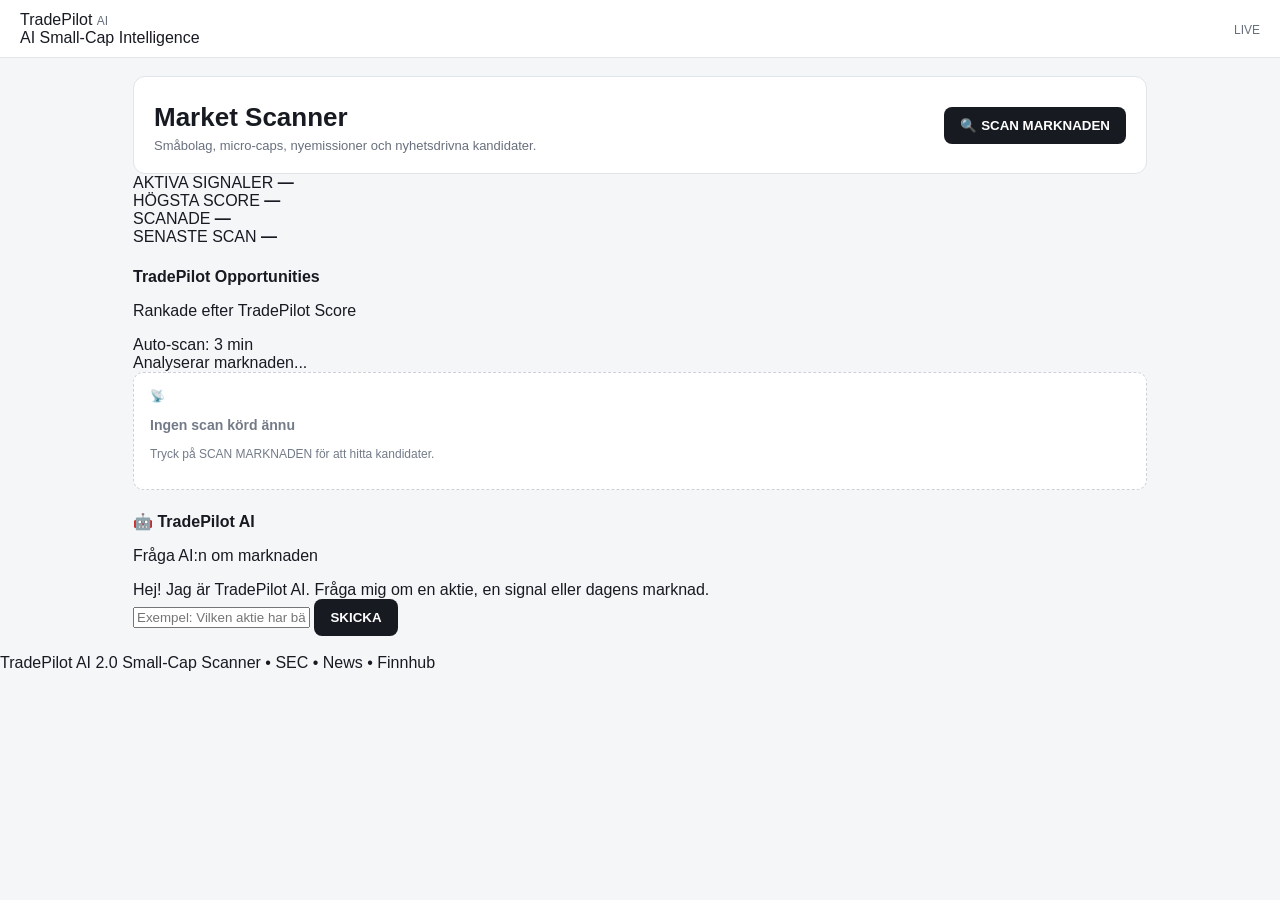
==== commit 3e524ca2: "Update index.html" ====
--- a/frontend/index.html
+++ b/frontend/index.html
@@ -1 +1,133 @@
-<!doctype html><html lang="sv"><head><meta charset="utf-8"><meta name="viewport" content="width=device-width,initial-scale=1"><title>TradePilot AI</title><link rel="stylesheet" href="style.css"></head><body><header><b>TradePilot AI</b><span id="status">Kontrollerar...</span></header><main><section class="hero"><div><small>TRADINGÖVERSIKT</small><h1>Enkel och tydlig</h1><p>Se marknadsläge, score, risk och de bästa kandidaterna utan onödigt brus.</p></div><button id="scan">Skanna marknaden</button></section><div id="summary" class="summary"></div><section><h2>Grafer</h2><div id="charts" class="charts"></div></section><section><h2>Bästa kandidater</h2><div id="results" class="cards"><div class="empty">Tryck på skanna för aktuell marknadsdata.</div></div></section><section class="chat"><h2>AI-tradern</h2><div id="messages"><div class="msg ai">Jag använder senaste TradePilot-scanningen som kontext och skiljer på egen score och externa källor.</div></div><form id="form"><input id="input" placeholder="T.ex. vilken kandidat har bäst risk/reward?"><button>Skicka</button></form></section></main><script src="app.js"></script></body></html>+<!DOCTYPE html>
+<html lang="sv">
+<head>
+  <meta charset="UTF-8">
+  <meta name="viewport" content="width=device-width, initial-scale=1.0">
+  <meta name="theme-color" content="#080b12">
+  <title>TradePilot AI</title>
+  <link rel="stylesheet" href="style.css">
+</head>
+
+<body>
+  <div class="app">
+
+    <header class="topbar">
+      <div>
+        <div class="brand">TradePilot <span>AI</span></div>
+        <div class="subtitle">AI Small-Cap Intelligence</div>
+      </div>
+
+      <div class="status">
+        <span class="status-dot"></span>
+        <span id="systemStatus">LIVE</span>
+      </div>
+    </header>
+
+    <main>
+
+      <section class="hero">
+        <div>
+          <h1>Market Scanner</h1>
+          <p>
+            Småbolag, micro-caps, nyemissioner och nyhetsdrivna kandidater.
+          </p>
+        </div>
+
+        <button id="scanButton" class="primary-btn">
+          🔍 SCAN MARKNADEN
+        </button>
+      </section>
+
+      <section class="stats-grid">
+
+        <div class="stat-card">
+          <span>AKTIVA SIGNALER</span>
+          <strong id="signalCount">—</strong>
+        </div>
+
+        <div class="stat-card">
+          <span>HÖGSTA SCORE</span>
+          <strong id="highestScore">—</strong>
+        </div>
+
+        <div class="stat-card">
+          <span>SCANADE</span>
+          <strong id="scannedCount">—</strong>
+        </div>
+
+        <div class="stat-card">
+          <span>SENASTE SCAN</span>
+          <strong id="lastScan">—</strong>
+        </div>
+
+      </section>
+
+      <section class="scanner-panel">
+
+        <div class="panel-header">
+          <div>
+            <h2>TradePilot Opportunities</h2>
+            <p>Rankade efter TradePilot Score</p>
+          </div>
+
+          <div class="auto-status">
+            <span class="pulse"></span>
+            Auto-scan: 3 min
+          </div>
+        </div>
+
+        <div id="loading" class="loading hidden">
+          Analyserar marknaden...
+        </div>
+
+        <div id="error" class="error hidden"></div>
+
+        <div id="results" class="results">
+          <div class="empty">
+            <div class="empty-icon">📡</div>
+            <h3>Ingen scan körd ännu</h3>
+            <p>Tryck på SCAN MARKNADEN för att hitta kandidater.</p>
+          </div>
+        </div>
+
+      </section>
+
+      <section class="chat-panel">
+
+        <div class="panel-header">
+          <div>
+            <h2>🤖 TradePilot AI</h2>
+            <p>Fråga AI:n om marknaden</p>
+          </div>
+        </div>
+
+        <div id="chatMessages" class="chat-messages">
+          <div class="chat-message ai">
+            Hej! Jag är TradePilot AI. Fråga mig om en aktie,
+            en signal eller dagens marknad.
+          </div>
+        </div>
+
+        <div class="chat-input">
+          <input
+            id="chatInput"
+            type="text"
+            placeholder="Exempel: Vilken aktie har bäst momentum?"
+          >
+          <button id="chatButton">SKICKA</button>
+        </div>
+
+      </section>
+
+    </main>
+
+    <footer>
+      <span>TradePilot AI 2.0</span>
+      <span>Small-Cap Scanner • SEC • News • Finnhub</span>
+    </footer>
+
+  </div>
+
+  <script src="app.js"></script>
+</body>
+</html>
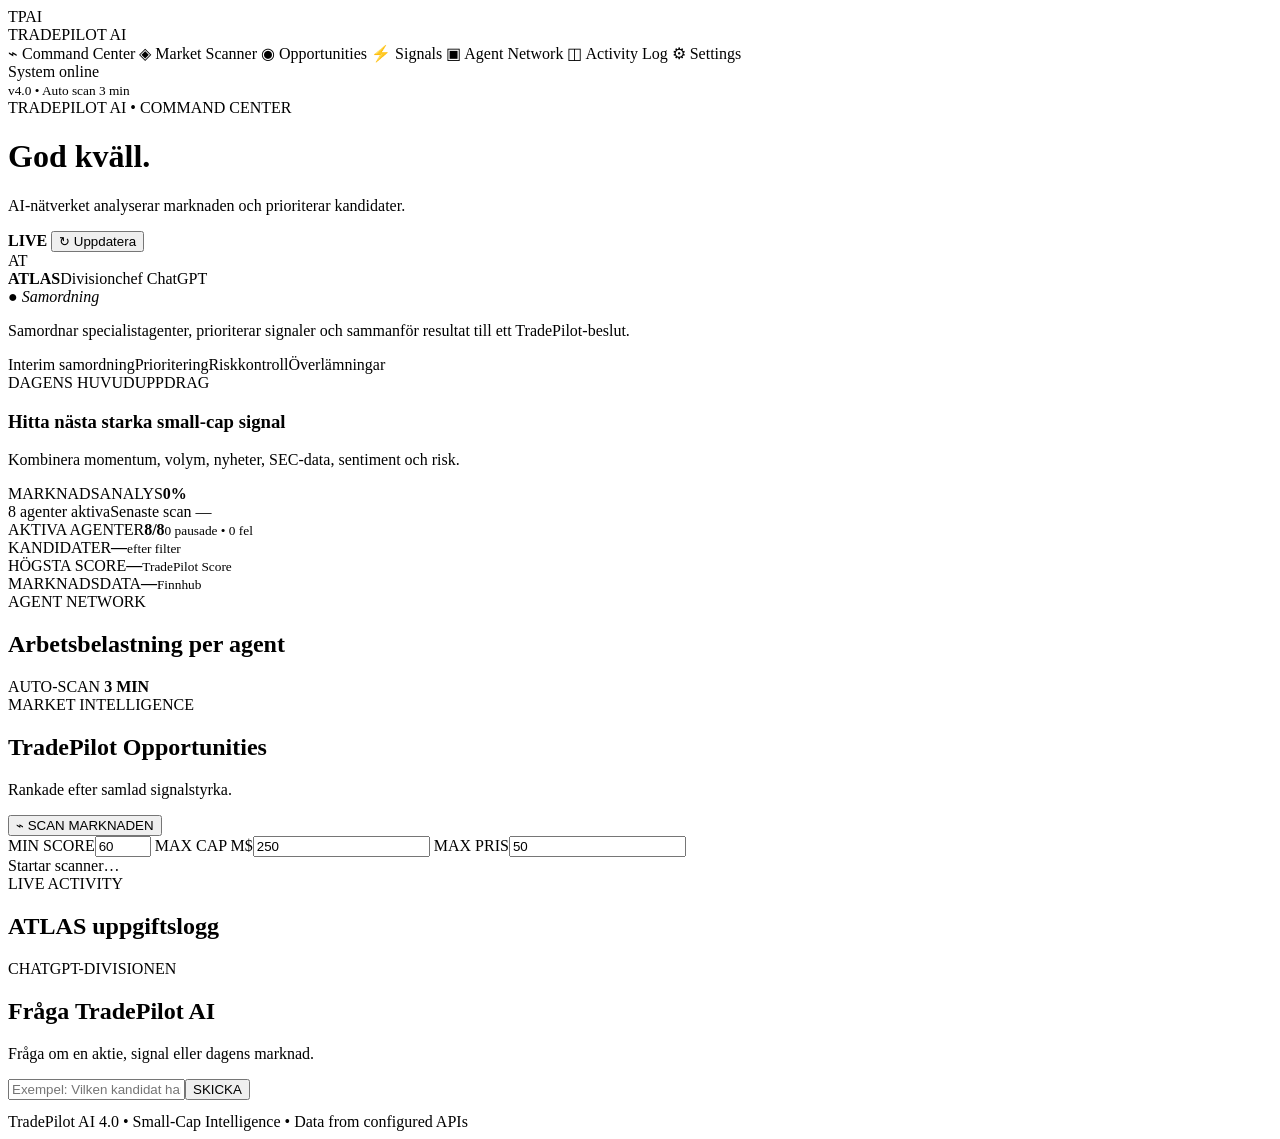
==== commit aa50c528: "Add files via upload" ====
--- a/frontend/index.html
+++ b/frontend/index.html
@@ -1,133 +1,106 @@
-<!DOCTYPE html>
+<!doctype html>
 <html lang="sv">
 <head>
-  <meta charset="UTF-8">
-  <meta name="viewport" content="width=device-width, initial-scale=1.0">
-  <meta name="theme-color" content="#080b12">
-  <title>TradePilot AI</title>
-  <link rel="stylesheet" href="style.css">
+<meta charset="utf-8">
+<meta name="viewport" content="width=device-width,initial-scale=1">
+<title>TradePilot AI • Command Center</title>
+<link rel="stylesheet" href="/style.css">
 </head>
+<body>
+<div class="shell">
+<aside class="sidebar">
+  <div class="logo">TP<span>AI</span></div>
+  <div class="side-title">TRADEPILOT AI</div>
+  <nav>
+    <a class="active">⌁ Command Center</a>
+    <a>◈ Market Scanner</a>
+    <a>◉ Opportunities</a>
+    <a>⚡ Signals</a>
+    <a>▣ Agent Network</a>
+    <a>◫ Activity Log</a>
+    <a>⚙ Settings</a>
+  </nav>
+  <div class="side-bottom">
+    <div class="mini-status"><i></i><span id="sideStatus">System online</span></div>
+    <small>v4.0 • Auto scan 3 min</small>
+  </div>
+</aside>
 
-<body>
-  <div class="app">
+<main class="main">
+<header class="topbar">
+  <div>
+    <div class="eyebrow">TRADEPILOT AI • COMMAND CENTER</div>
+    <h1>God kväll.</h1>
+    <p id="headline">AI-nätverket analyserar marknaden och prioriterar kandidater.</p>
+  </div>
+  <div class="top-actions">
+    <span class="live"><i></i><b id="status">LIVE</b></span>
+    <button class="ghost" id="refreshBtn">↻ Uppdatera</button>
+  </div>
+</header>
 
-    <header class="topbar">
-      <div>
-        <div class="brand">TradePilot <span>AI</span></div>
-        <div class="subtitle">AI Small-Cap Intelligence</div>
-      </div>
+<section class="hero-grid">
+  <div class="atlas panel">
+    <div class="agent-head">
+      <div class="avatar">AT</div>
+      <div><b>ATLAS</b><span>Divisionchef ChatGPT</span></div>
+      <em>● Samordning</em>
+    </div>
+    <p class="agent-desc">Samordnar specialistagenter, prioriterar signaler och sammanför resultat till ett TradePilot-beslut.</p>
+    <div class="tags"><span>Interim samordning</span><span>Prioritering</span><span>Riskkontroll</span><span>Överlämningar</span></div>
+  </div>
+  <div class="goal panel">
+    <div class="panel-label">DAGENS HUVUDUPPDRAG</div>
+    <h3>Hitta nästa starka small-cap signal</h3>
+    <p>Kombinera momentum, volym, nyheter, SEC-data, sentiment och risk.</p>
+    <div class="progress-row"><span>MARKNADSANALYS</span><b id="progressText">0%</b></div>
+    <div class="progress"><i id="progressBar"></i></div>
+    <div class="goal-foot"><span>8 agenter aktiva</span><span id="lastScan">Senaste scan —</span></div>
+  </div>
+</section>
 
-      <div class="status">
-        <span class="status-dot"></span>
-        <span id="systemStatus">LIVE</span>
-      </div>
-    </header>
+<section class="kpis">
+  <div class="kpi"><span>AKTIVA AGENTER</span><b id="activeAgents">8/8</b><small>0 pausade • 0 fel</small></div>
+  <div class="kpi"><span>KANDIDATER</span><b id="candidateCount">—</b><small>efter filter</small></div>
+  <div class="kpi"><span>HÖGSTA SCORE</span><b id="highestScore">—</b><small>TradePilot Score</small></div>
+  <div class="kpi"><span>MARKNADSDATA</span><b id="dataState">—</b><small>Finnhub</small></div>
+</section>
 
-    <main>
+<section class="section">
+  <div class="section-head"><div><div class="eyebrow">AGENT NETWORK</div><h2>Arbetsbelastning per agent</h2></div><span class="auto">AUTO-SCAN <b>3 MIN</b></span></div>
+  <div id="agents" class="agent-grid"></div>
+</section>
 
-      <section class="hero">
-        <div>
-          <h1>Market Scanner</h1>
-          <p>
-            Småbolag, micro-caps, nyemissioner och nyhetsdrivna kandidater.
-          </p>
-        </div>
+<section class="two-col">
+<section class="panel opportunities">
+  <div class="section-head"><div><div class="eyebrow">MARKET INTELLIGENCE</div><h2>TradePilot Opportunities</h2><p>Rankade efter samlad signalstyrka.</p></div>
+  <button class="scan" id="scanBtn">⌁ SCAN MARKNADEN</button></div>
+  <div class="filters">
+    <label>MIN SCORE<input id="minScore" type="number" value="60" min="0" max="100"></label>
+    <label>MAX CAP M$<input id="maxCap" type="number" value="250"></label>
+    <label>MAX PRIS<input id="maxPrice" type="number" value="50"></label>
+  </div>
+  <div id="message" class="message">Startar scanner…</div>
+  <div id="results" class="cards"></div>
+</section>
 
-        <button id="scanButton" class="primary-btn">
-          🔍 SCAN MARKNADEN
-        </button>
-      </section>
+<section class="panel activity">
+  <div class="section-head"><div><div class="eyebrow">LIVE ACTIVITY</div><h2>ATLAS uppgiftslogg</h2></div></div>
+  <div id="activity"></div>
+</section>
+</section>
 
-      <section class="stats-grid">
+<section class="panel ai-box">
+  <div class="eyebrow">CHATGPT-DIVISIONEN</div>
+  <h2>Fråga TradePilot AI</h2>
+  <p>Fråga om en aktie, signal eller dagens marknad.</p>
+  <div class="ask"><input id="question" placeholder="Exempel: Vilken kandidat har bäst risk/reward?"><button id="askBtn">SKICKA</button></div>
+  <pre id="answer"></pre>
+</section>
 
-        <div class="stat-card">
-          <span>AKTIVA SIGNALER</span>
-          <strong id="signalCount">—</strong>
-        </div>
-
-        <div class="stat-card">
-          <span>HÖGSTA SCORE</span>
-          <strong id="highestScore">—</strong>
-        </div>
-
-        <div class="stat-card">
-          <span>SCANADE</span>
-          <strong id="scannedCount">—</strong>
-        </div>
-
-        <div class="stat-card">
-          <span>SENASTE SCAN</span>
-          <strong id="lastScan">—</strong>
-        </div>
-
-      </section>
-
-      <section class="scanner-panel">
-
-        <div class="panel-header">
-          <div>
-            <h2>TradePilot Opportunities</h2>
-            <p>Rankade efter TradePilot Score</p>
-          </div>
-
-          <div class="auto-status">
-            <span class="pulse"></span>
-            Auto-scan: 3 min
-          </div>
-        </div>
-
-        <div id="loading" class="loading hidden">
-          Analyserar marknaden...
-        </div>
-
-        <div id="error" class="error hidden"></div>
-
-        <div id="results" class="results">
-          <div class="empty">
-            <div class="empty-icon">📡</div>
-            <h3>Ingen scan körd ännu</h3>
-            <p>Tryck på SCAN MARKNADEN för att hitta kandidater.</p>
-          </div>
-        </div>
-
-      </section>
-
-      <section class="chat-panel">
-
-        <div class="panel-header">
-          <div>
-            <h2>🤖 TradePilot AI</h2>
-            <p>Fråga AI:n om marknaden</p>
-          </div>
-        </div>
-
-        <div id="chatMessages" class="chat-messages">
-          <div class="chat-message ai">
-            Hej! Jag är TradePilot AI. Fråga mig om en aktie,
-            en signal eller dagens marknad.
-          </div>
-        </div>
-
-        <div class="chat-input">
-          <input
-            id="chatInput"
-            type="text"
-            placeholder="Exempel: Vilken aktie har bäst momentum?"
-          >
-          <button id="chatButton">SKICKA</button>
-        </div>
-
-      </section>
-
-    </main>
-
-    <footer>
-      <span>TradePilot AI 2.0</span>
-      <span>Small-Cap Scanner • SEC • News • Finnhub</span>
-    </footer>
-
-  </div>
-
-  <script src="app.js"></script>
+<footer>TradePilot AI 4.0 • Small-Cap Intelligence • Data from configured APIs</footer>
+</main>
+</div>
+<script src="/app.js"></script>
 </body>
 </html>
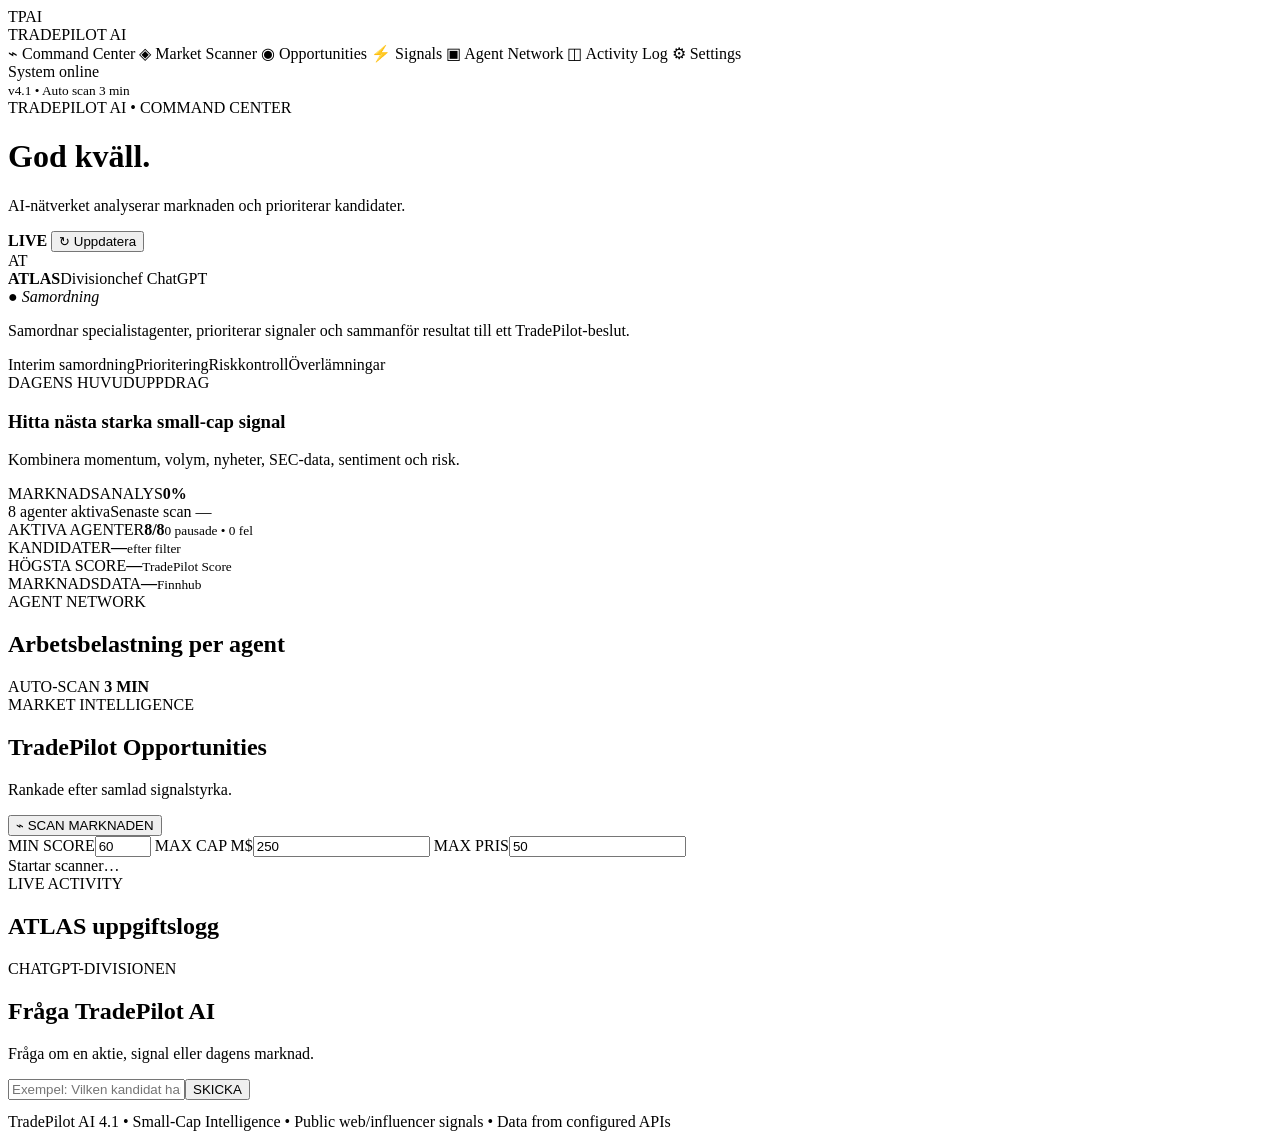
==== commit 2a8a768c: "Add files via upload" ====
--- a/frontend/index.html
+++ b/frontend/index.html
@@ -22,7 +22,7 @@
   </nav>
   <div class="side-bottom">
     <div class="mini-status"><i></i><span id="sideStatus">System online</span></div>
-    <small>v4.0 • Auto scan 3 min</small>
+    <small>v4.1 • Auto scan 3 min</small>
   </div>
 </aside>
 
@@ -81,6 +81,7 @@
     <label>MAX PRIS<input id="maxPrice" type="number" value="50"></label>
   </div>
   <div id="message" class="message">Startar scanner…</div>
+  <div id="discovery"></div>
   <div id="results" class="cards"></div>
 </section>
 
@@ -98,7 +99,7 @@
   <pre id="answer"></pre>
 </section>
 
-<footer>TradePilot AI 4.0 • Small-Cap Intelligence • Data from configured APIs</footer>
+<footer>TradePilot AI 4.1 • Small-Cap Intelligence • Public web/influencer signals • Data from configured APIs</footer>
 </main>
 </div>
 <script src="/app.js"></script>
